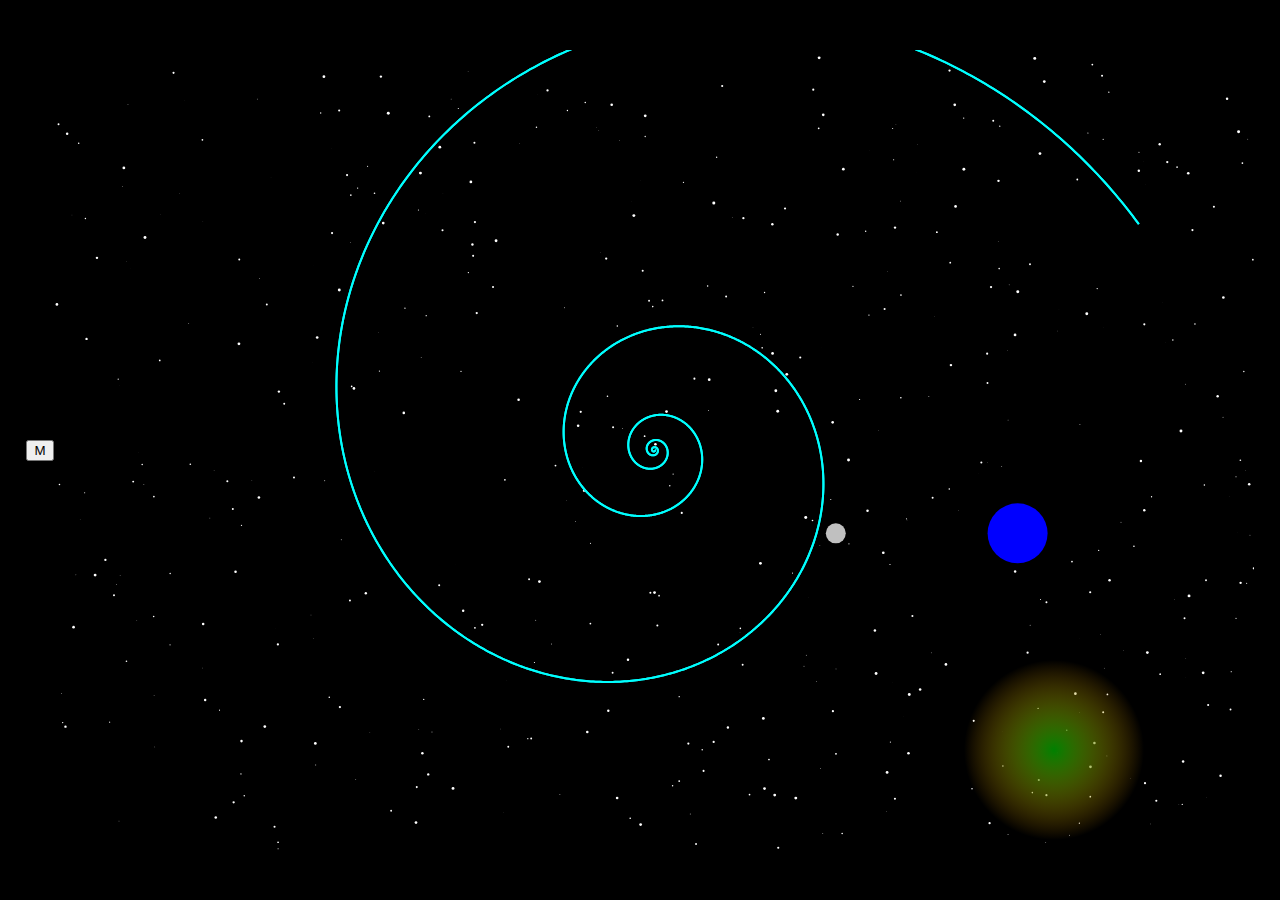
==== csgömb.html @ 87eaf220 "Add files via upload" ====
<!DOCTYPE html>
<html lang="en">
<head>
    <meta charset="UTF-8">
    <meta name="viewport" content="width=device-width, initial-scale=1.0">
    <title>Logarithmic Spiral in the Universe</title>
    <style>

        body
         {
            display: flex;
            justify-content: center;
            align-items: center;
            height: 100vh;
            margin: 0;
            background-color: black;
        }
        canvas {
            background-color: #000000;
        }

    </style>
</head>
<body>
    

    <audio id="background-music" loop>
        <source src="air-flight-110373.mp3" type="audio/mpeg">
    </audio>

    <button onclick="document.getElementById('background-music').play()"> M</button>



    <canvas id="spiralCanvas" width="1200" height="800"></canvas>


    

    <script>
        function drawStars(ctx, width, height, numStars) {
            for (let i = 0; i < numStars; i++) {
                const x = Math.random() * width;
                const y = Math.random() * height;
                const radius = Math.random() * 1.5;
                ctx.beginPath();
                ctx.arc(x, y, radius, 0, 2 * Math.PI, false);
                ctx.fillStyle = 'white';
                ctx.fill();
            }
        }

        function drawPlanets(ctx) {
            const planets = [
                
                { x: 300, y: 400, radius: 50, color: 'blue' },
                
            ];

            planets.forEach(planet => {
                ctx.beginPath();
                ctx.arc(planet.x, planet.y, planet.radius, 0, 2 * Math.PI, false);
                ctx.fillStyle = planet.color;
                ctx.fill();
            });
        }

        function drawStar(ctx, centerX, centerY)


         {


            const gradient = ctx.createRadialGradient(centerX, centerY, 0, centerX, centerY, 90);
            gradient.addColorStop(0, 'green');
            gradient.addColorStop(1, 'rgba(255, 165, 0, 0)');

            ctx.beginPath();
            ctx.arc(centerX, centerY, 100, 0, 2 * Math.PI, false);
            ctx.fillStyle = gradient;
            ctx.fill();

             


        }

        function drawLogarithmicSpiral(ctx, centerX, centerY, a, b, maxTheta, rotationAngle) {
            ctx.beginPath();
            for (let theta = 0; theta < maxTheta; theta += 0.01) {
                let r = a * Math.exp(b * theta);
                let x = centerX + r * Math.cos(theta + rotationAngle);
                let y = centerY + r * Math.sin(theta + rotationAngle);
                ctx.lineTo(x, y);
            }
            ctx.strokeStyle = 'cyan';
            ctx.lineWidth = 2;
            ctx.stroke();
        }


        function drawSatellite(ctx, angle) {
            const x = 600 + 200 * Math.cos(angle);
            const y = 400 + 200 * Math.sin(angle);
            ctx.beginPath();
            ctx.arc(x, y, 10, 0, 2 * Math.PI, false);
            ctx.fillStyle = 'silver';
            ctx.fill();
        }

        window.onload = function() {
            const canvas = document.getElementById('spiralCanvas');
            const ctx = canvas.getContext('2d');
            const width = canvas.width;
            const height = canvas.height;
            const centerX = width / 2;
            const centerY = height / 2;
            const a = 1;
            const b = 0.2;
            const maxTheta = 10 * Math.PI;
            let angle = 0;
            let rotationAngle = 0;

            function drawScene() {
                ctx.clearRect(0, 0, width, height);
                drawStars(ctx, width, height, 500);
                drawLogarithmicSpiral(ctx, centerX, centerY, a, b, maxTheta, rotationAngle);
                 drawPlanets(ctx, angle, 400, 200);
                drawStar(ctx, 1000, 700);
                drawLogarithmicSpiral(ctx, centerX, centerY, a, b, maxTheta, rotationAngle);
                drawSatellite(ctx, angle);
                angle += 0.01;
                rotationAngle -= 0.01;
                requestAnimationFrame(drawScene); 

            }

            function drawPlanets(ctx, angle) {
    const ellipseWidth = 400;
    const ellipseHeight = 200; 
    const centerX = 600 + ellipseWidth * Math.cos(angle);
    const centerY = 400 + ellipseHeight * Math.sin(angle);



    ctx.beginPath();
    ctx.arc(centerX, centerY, 30, 0, 2 * Math.PI, false);
    ctx.fillStyle = 'blue';
    ctx.fill();
}
const backgroundMusic = document.getElementById('background-music');
            backgroundMusic.play();






            drawScene();
        };

    </script>
</body>
</html>
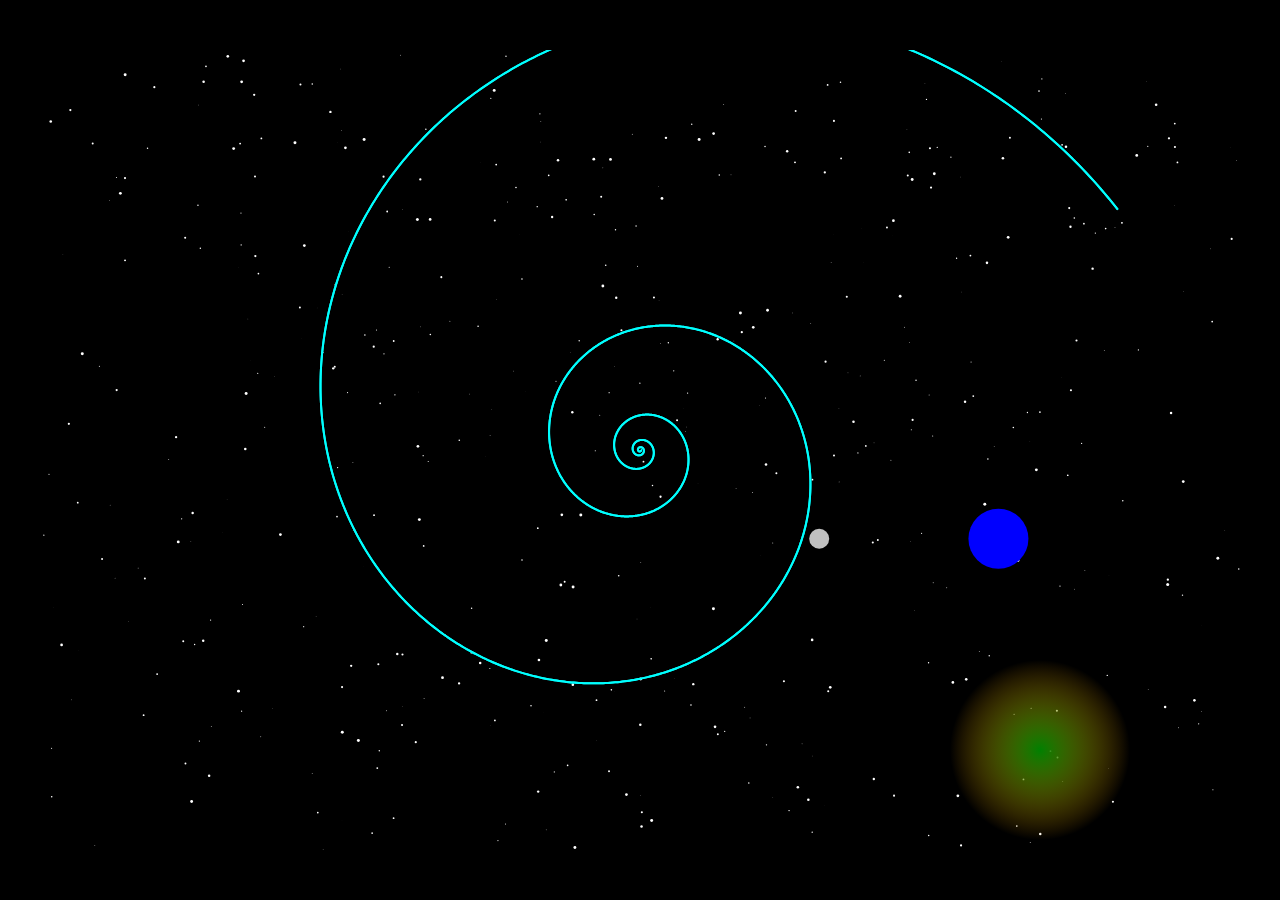
==== commit d9ddeed3: "Update csgömb.html" ====
--- a/csgömb.html
+++ b/csgömb.html
@@ -28,7 +28,7 @@
         <source src="air-flight-110373.mp3" type="audio/mpeg">
     </audio>
 
-    <button onclick="document.getElementById('background-music').play()"> M</button>
+    
 
 
 
